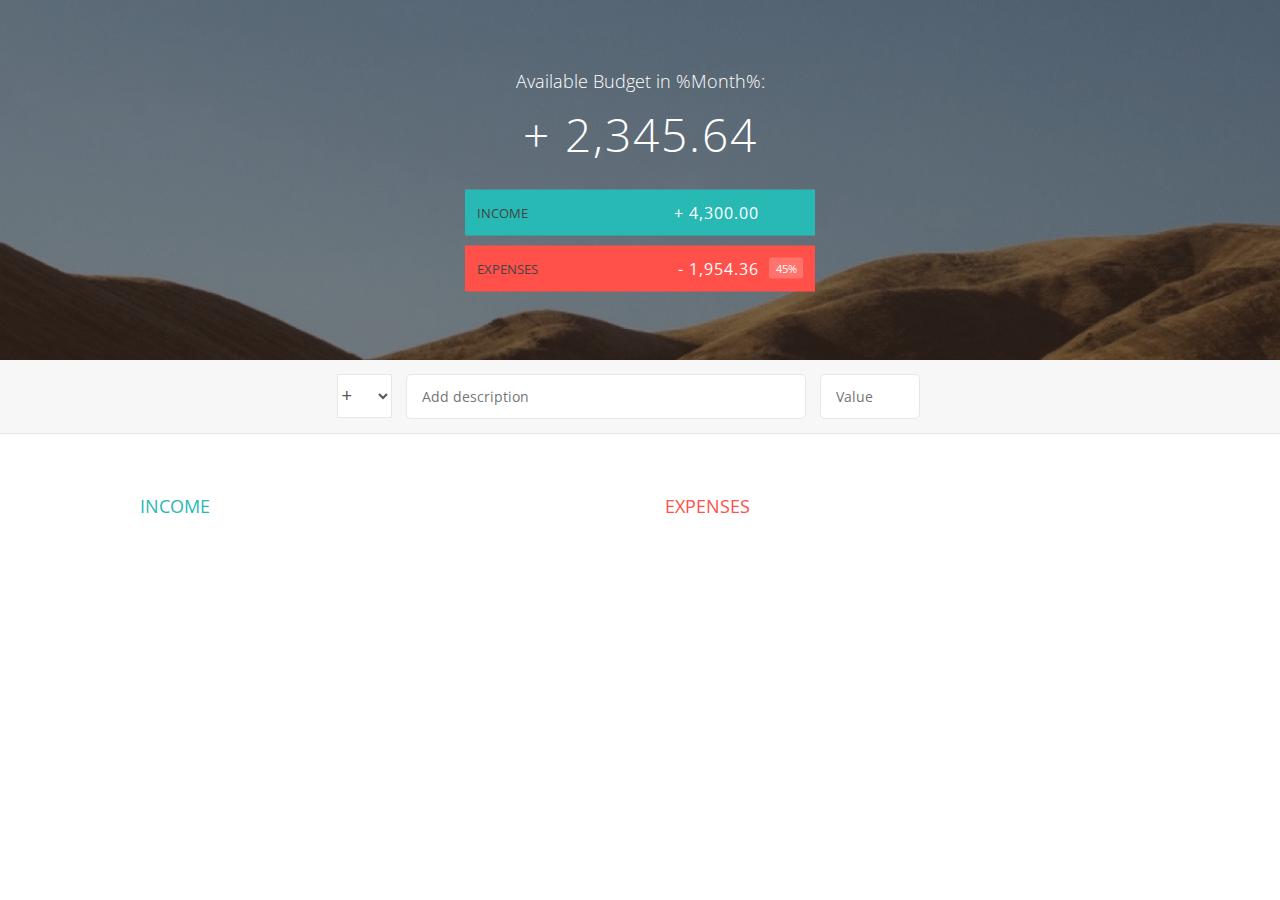
==== 6-budgety/starter/index.html @ 59657bcb "first commit" ====
<!DOCTYPE html>
<html lang="en">
    <head>
        <meta charset="UTF-8">
        <link href="https://fonts.googleapis.com/css?family=Open+Sans:100,300,400,600" rel="stylesheet" type="text/css">
        <link href="http://code.ionicframework.com/ionicons/2.0.1/css/ionicons.min.css" rel="stylesheet" type="text/css">
        <link type="text/css" rel="stylesheet" href="style.css">
        <title>Budgety</title>
    </head>
    <body>
        
        <div class="top">
            <div class="budget">
                <div class="budget__title">
                    Available Budget in <span class="budget__title--month">%Month%</span>:
                </div>
                
                <div class="budget__value">+ 2,345.64</div>
                
                <div class="budget__income clearfix">
                    <div class="budget__income--text">Income</div>
                    <div class="right">
                        <div class="budget__income--value">+ 4,300.00</div>
                        <div class="budget__income--percentage">&nbsp;</div>
                    </div>
                </div>
                
                <div class="budget__expenses clearfix">
                    <div class="budget__expenses--text">Expenses</div>
                    <div class="right clearfix">
                        <div class="budget__expenses--value">- 1,954.36</div>
                        <div class="budget__expenses--percentage">45%</div>
                    </div>
                </div>
            </div>
        </div>
        
        
        
        <div class="bottom">
            <div class="add">
                <div class="add__container">
                    <select class="add__type">
                        <option value="inc" selected>+</option>
                        <option value="exp">-</option>
                    </select>
                    <input type="text" class="add__description" placeholder="Add description">
                    <input type="number" class="add__value" placeholder="Value">
                    <button class="add__btn"><i class="ion-ios-checkmark-outline"></i></button>
                </div>
            </div>
            
            <div class="container clearfix">
                <div class="income">
                    <h2 class="icome__title">Income</h2>
                    
                    <div class="income__list">
                       
                        <!--
                        <div class="item clearfix" id="income-0">
                            <div class="item__description">Salary</div>
                            <div class="right clearfix">
                                <div class="item__value">+ 2,100.00</div>
                                <div class="item__delete">
                                    <button class="item__delete--btn"><i class="ion-ios-close-outline"></i></button>
                                </div>
                            </div>
                        </div>
                        
                        <div class="item clearfix" id="income-1">
                            <div class="item__description">Sold car</div>
                            <div class="right clearfix">
                                <div class="item__value">+ 1,500.00</div>
                                <div class="item__delete">
                                    <button class="item__delete--btn"><i class="ion-ios-close-outline"></i></button>
                                </div>
                            </div>
                        </div>
                        -->
                        
                    </div>
                </div>
                
                
                
                <div class="expenses">
                    <h2 class="expenses__title">Expenses</h2>
                    
                    <div class="expenses__list">
                       
                        <!--
                        <div class="item clearfix" id="expense-0">
                            <div class="item__description">Apartment rent</div>
                            <div class="right clearfix">
                                <div class="item__value">- 900.00</div>
                                <div class="item__percentage">21%</div>
                                <div class="item__delete">
                                    <button class="item__delete--btn"><i class="ion-ios-close-outline"></i></button>
                                </div>
                            </div>
                        </div>

                        <div class="item clearfix" id="expense-1">
                            <div class="item__description">Grocery shopping</div>
                            <div class="right clearfix">
                                <div class="item__value">- 435.28</div>
                                <div class="item__percentage">10%</div>
                                <div class="item__delete">
                                    <button class="item__delete--btn"><i class="ion-ios-close-outline"></i></button>
                                </div>
                            </div>
                        </div>
                        -->
                        
                    </div>
                </div>
            </div>
            
            
        </div>
        
        <script src="app.js"></script>
    </body>
</html>
---- 6-budgety/starter/style.css ----
/**********************************************
*** GENERAL
**********************************************/

* {
    margin: 0;
    padding: 0;
    box-sizing: border-box;
}

.clearfix::after {
    content: "";
    display: table;
    clear: both;
}

body {
    color: #555;
    font-family: Open Sans;
    font-size: 16px;
    position: relative;
    height: 100vh;
    font-weight: 400;
}

.right { float: right; }
.red { color: #FF5049 !important; }
.red-focus:focus { border: 1px solid #FF5049 !important; }

/**********************************************
*** TOP PART
**********************************************/

.top {
    height: 40vh;
    background-image: linear-gradient(rgba(0, 0, 0, 0.35), rgba(0, 0, 0, 0.35)), url(back.png);
    background-size: cover;
    background-position: center;
    position: relative;
}

.budget {
    position: absolute;
    width: 350px;
    top: 50%;
    left: 50%;
    transform: translate(-50%, -50%);
    color: #fff;
}

.budget__title {
    font-size: 18px;
    text-align: center;
    margin-bottom: 10px;
    font-weight: 300;
}

.budget__value {
    font-weight: 300;
    font-size: 46px;
    text-align: center;
    margin-bottom: 25px;
    letter-spacing: 2px;
}

.budget__income,
.budget__expenses {
    padding: 12px;
    text-transform: uppercase;
}

.budget__income {
    margin-bottom: 10px;
    background-color: #28B9B5;
}

.budget__expenses {
    background-color: #FF5049;
}

.budget__income--text,
.budget__expenses--text {
    float: left;
    font-size: 13px;
    color: #444;
    margin-top: 2px;
}

.budget__income--value,
.budget__expenses--value {
    letter-spacing: 1px;
    float: left;
}

.budget__income--percentage,
.budget__expenses--percentage {
    float: left;
    width: 34px;
    font-size: 11px;
    padding: 3px 0;
    margin-left: 10px;
}

.budget__expenses--percentage {
    background-color: rgba(255, 255, 255, 0.2);
    text-align: center;
    border-radius: 3px;
}


/**********************************************
*** BOTTOM PART
**********************************************/

/***** FORM *****/
.add {
    padding: 14px;
    border-bottom: 1px solid #e7e7e7;
    background-color: #f7f7f7;
}

.add__container {
    margin: 0 auto;
    text-align: center;
}

.add__type {
    width: 55px;
    border: 1px solid #e7e7e7;
    height: 44px;
    font-size: 18px;
    color: inherit;
    background-color: #fff;
    margin-right: 10px;
    font-weight: 300;
    transition: border 0.3s;
}

.add__description,
.add__value {
    border: 1px solid #e7e7e7;
    background-color: #fff;
    color: inherit;
    font-family: inherit;
    font-size: 14px;
    padding: 12px 15px;
    margin-right: 10px;
    border-radius: 5px;
    transition: border 0.3s;
}

.add__description { width: 400px;}
.add__value { width: 100px;}

.add__btn {
    font-size: 35px;
    background: none;
    border: none;
    color: #28B9B5;
    cursor: pointer;
    display: inline-block;
    vertical-align: middle;
    line-height: 1.1;
    margin-left: 10px;
}

.add__btn:active { transform: translateY(2px); }

.add__type:focus,
.add__description:focus,
.add__value:focus {
    outline: none;
    border: 1px solid #28B9B5;
}

.add__btn:focus { outline: none; }

/***** LISTS *****/
.container {
    width: 1000px;
    margin: 60px auto;
}

.income {
    float: left;
    width: 475px;
    margin-right: 50px;
}

.expenses {
    float: left;
    width: 475px;
}

h2 {
    text-transform: uppercase;
    font-size: 18px;
    font-weight: 400;
    margin-bottom: 15px;
}

.icome__title { color: #28B9B5; }
.expenses__title { color: #FF5049; }

.item {
    padding: 13px;
    border-bottom: 1px solid #e7e7e7;
}

.item:first-child { border-top: 1px solid #e7e7e7; }
.item:nth-child(even) { background-color: #f7f7f7; }

.item__description {
    float: left;
}

.item__value {
    float: left;
    transition: transform 0.3s;
}

.item__percentage {
    float: left;
    margin-left: 20px;
    transition: transform 0.3s;
    font-size: 11px;
    background-color: #FFDAD9;
    padding: 3px;
    border-radius: 3px;
    width: 32px;
    text-align: center;
}

.income .item__value,
.income .item__delete--btn {
    color: #28B9B5;
}

.expenses .item__value,
.expenses .item__percentage,
.expenses .item__delete--btn {
    color: #FF5049;
}


.item__delete {
    float: left;
}

.item__delete--btn {
    font-size: 22px;
    background: none;
    border: none;
    cursor: pointer;
    display: inline-block;
    vertical-align: middle;
    line-height: 1;
    display: none;
}

.item__delete--btn:focus { outline: none; }
.item__delete--btn:active { transform: translateY(2px); }

.item:hover .item__delete--btn { display: block; }
.item:hover .item__value { transform: translateX(-20px); }
.item:hover .item__percentage { transform: translateX(-20px); }


.unpaid {
    background-color: #FFDAD9 !important;
    cursor: pointer;
    color: #FF5049;

}

.unpaid .item__percentage { box-shadow: 0 2px 6px 0 rgba(0, 0, 0, 0.1); }
.unpaid:hover .item__description { font-weight: 900; }
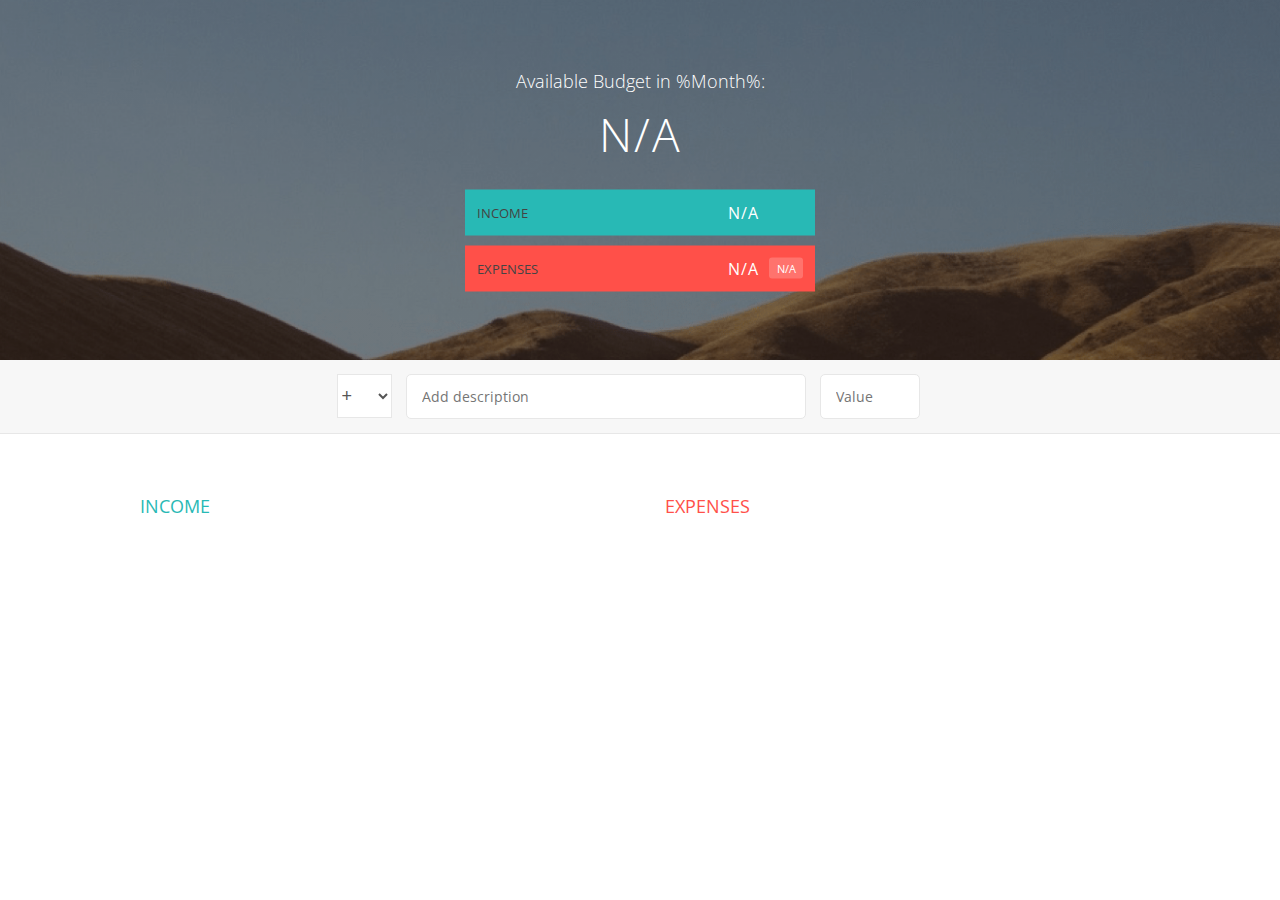
==== commit d0ebf4de: "update budget on ui stage 1" ====
--- a/6-budgety/starter/index.html
+++ b/6-budgety/starter/index.html
@@ -15,12 +15,12 @@
                     Available Budget in <span class="budget__title--month">%Month%</span>:
                 </div>
                 
-                <div class="budget__value">+ 2,345.64</div>
+                <div class="budget__value">N/A</div>
                 
                 <div class="budget__income clearfix">
                     <div class="budget__income--text">Income</div>
                     <div class="right">
-                        <div class="budget__income--value">+ 4,300.00</div>
+                        <div class="budget__income--value">N/A</div>
                         <div class="budget__income--percentage">&nbsp;</div>
                     </div>
                 </div>
@@ -28,8 +28,8 @@
                 <div class="budget__expenses clearfix">
                     <div class="budget__expenses--text">Expenses</div>
                     <div class="right clearfix">
-                        <div class="budget__expenses--value">- 1,954.36</div>
-                        <div class="budget__expenses--percentage">45%</div>
+                        <div class="budget__expenses--value">N/A</div>
+                        <div class="budget__expenses--percentage">N/A</div>
                     </div>
                 </div>
             </div>
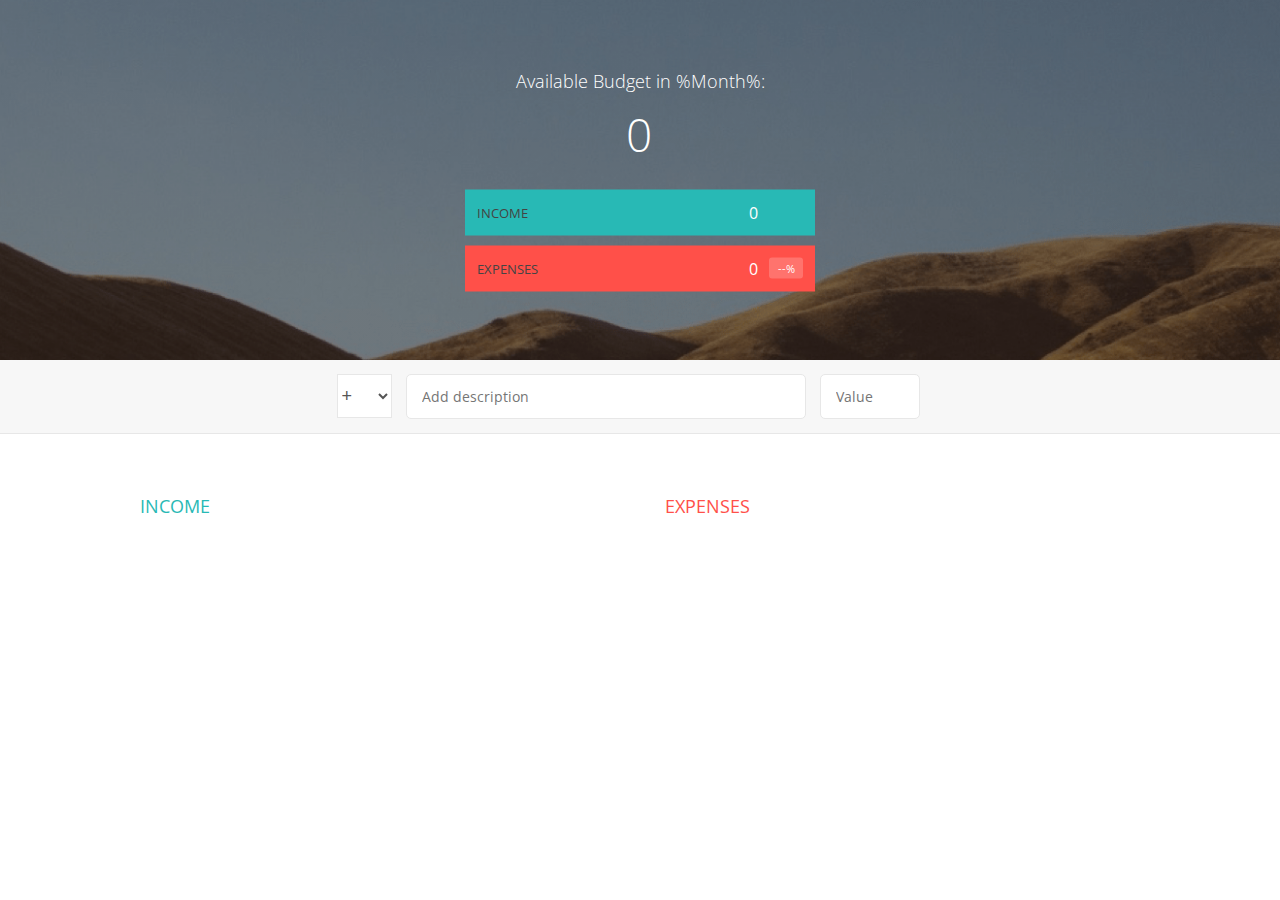
==== commit af28aa69: "update ui budget stage 2" ====
--- a/6-budgety/starter/index.html
+++ b/6-budgety/starter/index.html
@@ -15,12 +15,12 @@
                     Available Budget in <span class="budget__title--month">%Month%</span>:
                 </div>
                 
-                <div class="budget__value">N/A</div>
+                <div class="budget__value">--</div>
                 
                 <div class="budget__income clearfix">
                     <div class="budget__income--text">Income</div>
                     <div class="right">
-                        <div class="budget__income--value">N/A</div>
+                        <div class="budget__income--value">--</div>
                         <div class="budget__income--percentage">&nbsp;</div>
                     </div>
                 </div>
@@ -28,8 +28,8 @@
                 <div class="budget__expenses clearfix">
                     <div class="budget__expenses--text">Expenses</div>
                     <div class="right clearfix">
-                        <div class="budget__expenses--value">N/A</div>
-                        <div class="budget__expenses--percentage">N/A</div>
+                        <div class="budget__expenses--value">--</div>
+                        <div class="budget__expenses--percentage">--</div>
                     </div>
                 </div>
             </div>
